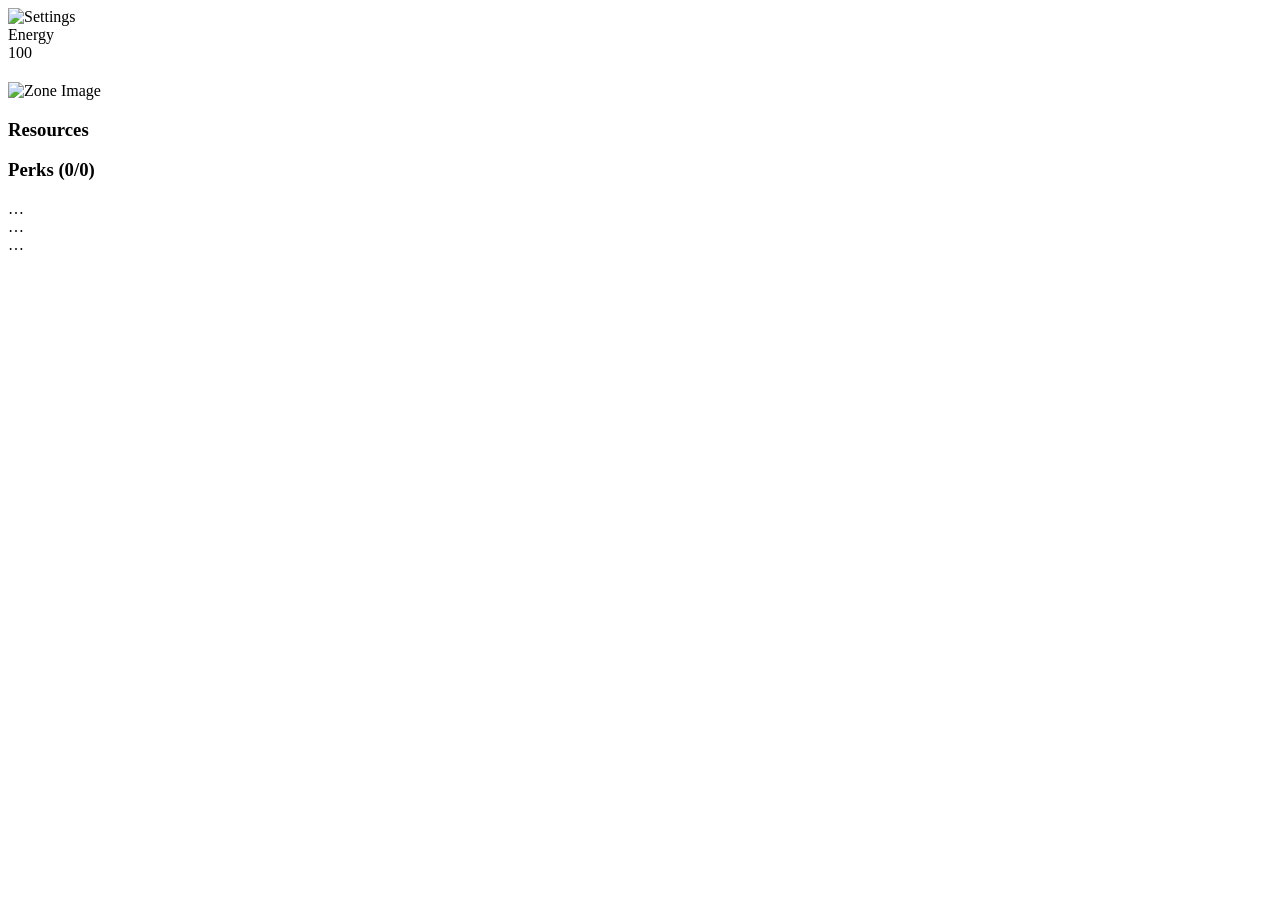
==== adventure/index.html @ 91d676cc "gx" ====
<!DOCTYPE html>
<html lang="en">
<head>
  <meta charset="UTF-8" />
  <!-- Mobile-friendly viewport -->
  <meta name="viewport" content="width=device-width, initial-scale=1, maximum-scale=1, user-scalable=no">
  <title>Degens Adventure</title>
  <link rel="stylesheet" href="style.css" />
</head>
<body>
  <script src="chs.js"></script>
  <script src="core.js"></script>
  <div class="container">
    <!-- Top status section with settings image, bars, and upgrades -->
    <div id="topStatus">
      <!-- Settings Column -->
      <div class="settings-column">
        <img id="settingsImage" src="images/settings.png" alt="Settings">
      </div>
      
      <!-- Bars Container -->
      <div class="bars-container">
        <!-- Energy Bar -->
        <div class="status-bar" id="energyBarContainer">
          <span class="status-label">Energy</span>
          <div class="status-bar-bg">
             <div class="status-bar-fill" id="energyBarFill"></div>
             <span class="status-bar-value" id="energyText">100</span>
          </div>
        </div>
        
        <!-- Copium Bar (initially hidden) -->
        <div class="status-bar" id="copiumBarContainer" style="display:none;">
          <span class="status-label">Copium</span>
          <div class="status-bar-bg">
             <div class="status-bar-fill" id="copiumBarFill"></div>
             <span class="status-bar-value" id="copiumText">0</span>
          </div>
        </div>
        
        <!-- Delusion Bar (initially hidden) -->
        <div class="status-bar" id="delusionBarContainer" style="display:none;">
          <span class="status-label">Delusion</span>
          <div class="status-bar-bg">
             <div class="status-bar-fill" id="delusionBarFill"></div>
             <span class="status-bar-value" id="delusionText">0</span>
          </div>
        </div>
      </div>
      
      <!-- Upgrades Container (unchanged except for background styling below) -->
      <div class="upgrades-container">
        <div class="upgrade-display" id="knowledgeUpgDiv" style="display:none;">
          <span class="upgrade-label">Knowledge</span>
          <span class="upgrade-value" id="knowledgeUpgValue">0</span>
        </div>
        <div class="upgrade-display" id="powerUpgDiv" style="display:none;">
          <span class="upgrade-label">Power</span>
          <span class="upgrade-value" id="powerUpgValue">0</span>
        </div>
        <div class="upgrade-display" id="serenityUpgDiv" style="display:none; cursor:pointer;">
          <span class="upgrade-label">Serenity</span>
          <span class="upgrade-value" id="serenityUpgValue">0</span>
        </div>
        <!-- Other upgrade items… -->
      </div>
    </div>
    

    <header>
      <!-- Skills display (populated by game.js) -->
      <div id="skills"></div>
    </header>

    <div id="versionBanner"></div>

    <!-- Main layout split into two columns -->
    <main class="game-layout">
      <!-- Left column (2/3 width) -->
      <div class="left-column">
        <div id="narrative">
          <p id="scenarioText"></p>
        </div>
        <!-- Tasks display (populated by game.js) -->
        <div id="tasks"></div>
      </div>

      <!-- Right column (1/3 width): zone details, resources, perks -->
      <div class="right-column">
        <h2 id="zoneName"></h2>
        <div id="zoneAutomation"></div>
        <img id="zoneImage" src="" alt="Zone Image" />

        <div id="resourcesContainer">
          <h3>Resources</h3>
          <div class="resources-grid" id="resourcesGrid"></div>
        </div>

        <div id="perksContainer">
          <h3>Perks <span id="perkCount" class="perk-count">(0/0)</span></h3>
          <div class="perks-grid"></div>
        </div>
      </div>
    </main>

    <!-- Footer (with message) -->
    <footer>
      <p id="message"></p>
    </footer>
  </div>

  <!-- Remove these static overlays from your HTML -->
  <div id="gameOverScreenEnergy" class="hidden">…</div>
  <div id="gameOverScreenCopium" class="hidden">…</div>
  <div id="gameOverScreenDelusion" class="hidden">…</div>


  <!-- Scripts -->
  <script src="formatting.js"></script>
  <script src="sounds.js"></script>
  <script src="zones.js"></script>
  <script src="resources.js"></script>
  <script src="game.js"></script>
<!--客服 开始-->
<script src="//g8hh.com.cn/static/js/jquery.min.js"></script>
<link rel="stylesheet" href="//g8hh.com.cn/static/css/kf.css" type="text/css" media="screen" charset="utf-8">
<script src="//g8hh.com.cn/static/js/kf.js"></script>
<!-- 客服 结束 -->
<!--站长统计-->
<div style="display: none">
    <script>
    var _hmt = _hmt || [];
    (function() {
      var hm = document.createElement("script");
      hm.src = "https://hm.baidu.com/hm.js?dbb7ff142f4d4b68546c93b9cd6e9328";
      var s = document.getElementsByTagName("script")[0]; 
      s.parentNode.insertBefore(hm, s);
    })();
    </script>
        </div>
</body>
</html>
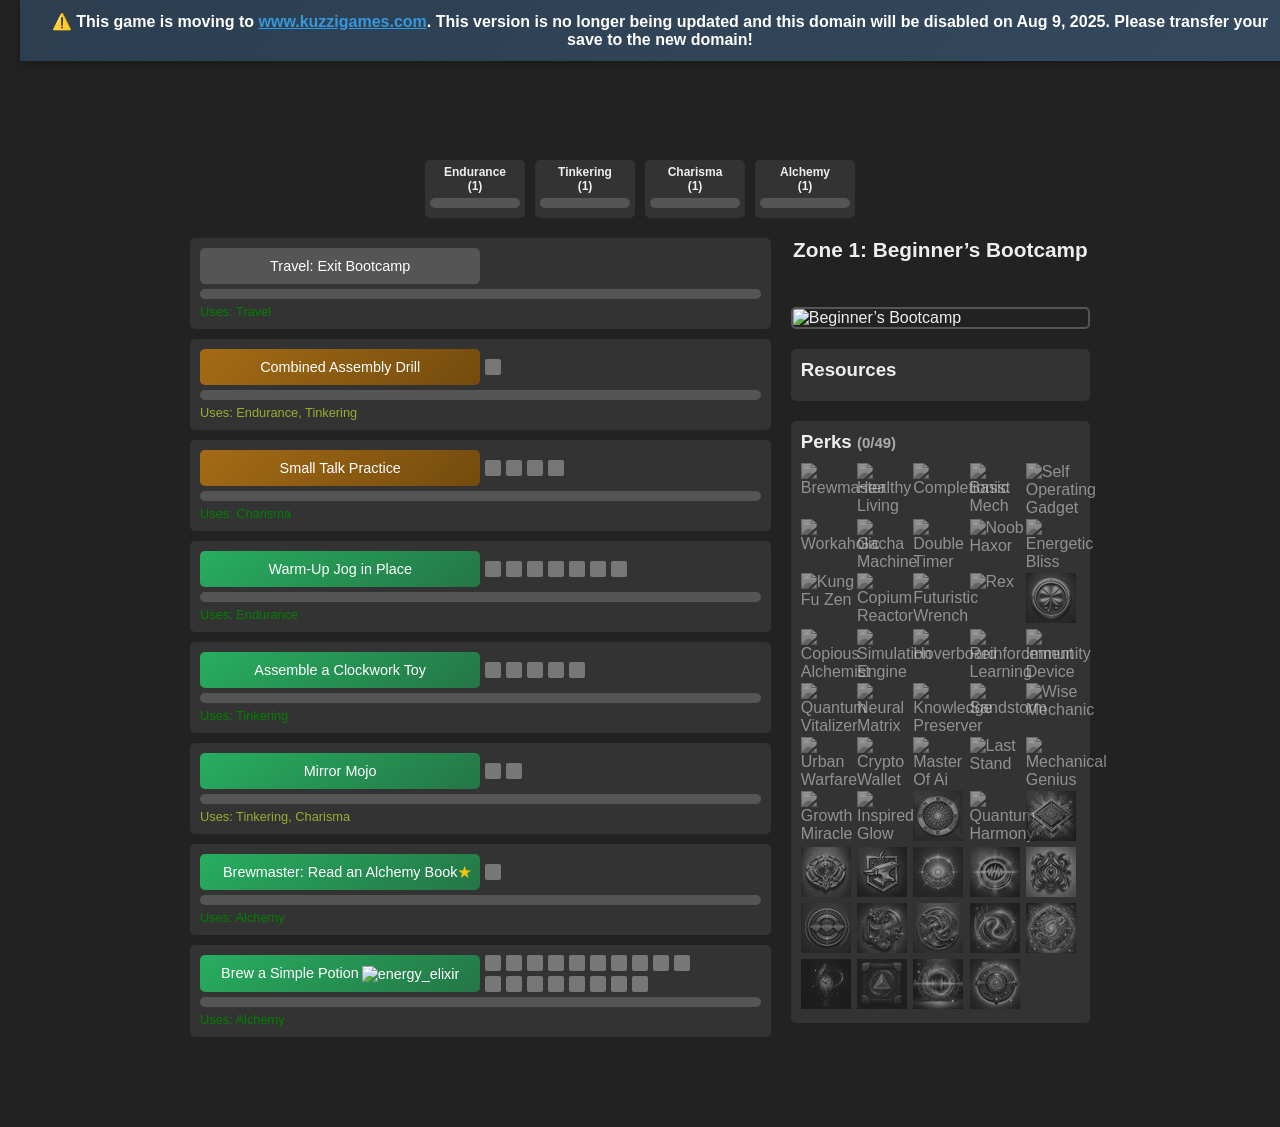
==== commit 1286d854: "gx" ====
--- a/adventure/index.html
+++ b/adventure/index.html
@@ -5,11 +5,15 @@
   <!-- Mobile-friendly viewport -->
   <meta name="viewport" content="width=device-width, initial-scale=1, maximum-scale=1, user-scalable=no">
   <title>Degens Adventure</title>
+  <link rel="icon" type="image/x-icon" href="images/favicon.ico"> <!-- For older browsers -->
+  <link rel="icon" type="image/png" sizes="32x32" href="images/favicon_32.png"> <!-- For modern browsers -->
+  <link rel="icon" type="image/png" sizes="64x64" href="images/favicon_64.png">
   <link rel="stylesheet" href="style.css" />
 </head>
 <body>
-  <script src="chs.js"></script>
-  <script src="core.js"></script>
+  <div class="domain-change-banner">
+    ⚠️ This game is moving to <a href="https://www.kuzzigames.com" target="_blank">www.kuzzigames.com</a>. This version is no longer being updated and this domain will be disabled on Aug 9, 2025. Please transfer your save to the new domain!
+  </div>
   <div class="container">
     <!-- Top status section with settings image, bars, and upgrades -->
     <div id="topStatus">
@@ -23,7 +27,7 @@
         <!-- Energy Bar -->
         <div class="status-bar" id="energyBarContainer">
           <span class="status-label">Energy</span>
-          <div class="status-bar-bg">
+          <div class="status-bar-bg" id="energyBar">
              <div class="status-bar-fill" id="energyBarFill"></div>
              <span class="status-bar-value" id="energyText">100</span>
           </div>
@@ -32,7 +36,7 @@
         <!-- Copium Bar (initially hidden) -->
         <div class="status-bar" id="copiumBarContainer" style="display:none;">
           <span class="status-label">Copium</span>
-          <div class="status-bar-bg">
+          <div class="status-bar-bg" id="copiumBar">
              <div class="status-bar-fill" id="copiumBarFill"></div>
              <span class="status-bar-value" id="copiumText">0</span>
           </div>
@@ -41,7 +45,7 @@
         <!-- Delusion Bar (initially hidden) -->
         <div class="status-bar" id="delusionBarContainer" style="display:none;">
           <span class="status-label">Delusion</span>
-          <div class="status-bar-bg">
+          <div class="status-bar-bg" id="delusionBar">
              <div class="status-bar-fill" id="delusionBarFill"></div>
              <span class="status-bar-value" id="delusionText">0</span>
           </div>
@@ -71,8 +75,6 @@
       <!-- Skills display (populated by game.js) -->
       <div id="skills"></div>
     </header>
-
-    <div id="versionBanner"></div>
 
     <!-- Main layout split into two columns -->
     <main class="game-layout">
@@ -116,27 +118,11 @@
 
 
   <!-- Scripts -->
+  <script src="tutorial.js"></script>
   <script src="formatting.js"></script>
   <script src="sounds.js"></script>
   <script src="zones.js"></script>
   <script src="resources.js"></script>
   <script src="game.js"></script>
-<!--客服 开始-->
-<script src="//g8hh.com.cn/static/js/jquery.min.js"></script>
-<link rel="stylesheet" href="//g8hh.com.cn/static/css/kf.css" type="text/css" media="screen" charset="utf-8">
-<script src="//g8hh.com.cn/static/js/kf.js"></script>
-<!-- 客服 结束 -->
-<!--站长统计-->
-<div style="display: none">
-    <script>
-    var _hmt = _hmt || [];
-    (function() {
-      var hm = document.createElement("script");
-      hm.src = "https://hm.baidu.com/hm.js?dbb7ff142f4d4b68546c93b9cd6e9328";
-      var s = document.getElementsByTagName("script")[0]; 
-      s.parentNode.insertBefore(hm, s);
-    })();
-    </script>
-        </div>
 </body>
 </html>
--- a/adventure/style.css
+++ b/adventure/style.css
@@ -0,0 +1,1375 @@
+/* Basic reset and typography */
+* {
+  box-sizing: border-box;
+  margin: 0;
+  padding: 0;
+}
+* {
+  -webkit-user-select: none; /* Chrome, Safari, Opera */
+  -moz-user-select: none;    /* Firefox */
+  -ms-user-select: none;     /* Internet Explorer/Edge */
+  user-select: none;         /* Standard syntax */
+  -webkit-touch-callout: none; /* Prevent callout on iOS */
+}
+html, body {
+  overflow-x: hidden;
+  touch-action: manipulation;
+}
+body {
+  font-family: Arial, sans-serif;
+  background: #222;
+  color: #eee;
+  padding: 20px;
+  position: relative;
+}
+
+/* Ensure fixed elements do not cover content */
+.container {
+  max-width: 900px;
+  margin: 0 auto;
+  padding-top: 140px;  /* Increased from 100px to accommodate banner */
+  padding-bottom: 60px; /* space for fixed footer */
+}
+
+/* ---------------------- */
+/* Top Status Area (Fixed & Centered) */
+/* ---------------------- */
+#topStatus {
+  display: flex;
+  gap: 20px;
+  position: fixed;
+  top: 0;
+  left: 50%;
+  transform: translateX(-50%);
+  width: calc(100% - 40px); /* full width minus body padding */
+  max-width: 900px;
+  background: #222;
+  padding: 10px 0px;
+  z-index: 1000;
+}
+
+/* Settings Column – now 50% larger */
+.settings-column {
+  flex: 0 0 8%;
+  display: flex;
+  align-items: center;
+  justify-content: center;
+}
+.settings-column img {
+  max-width: 64px;   /* increased from ~30px */
+  max-height: 64px;
+  cursor: pointer;
+  transition: transform 0.2s ease, filter 0.2s ease;
+}
+
+.settings-column img:hover {
+  filter: brightness(1.5);
+}
+
+/* Bars Container occupies 75% of the topStatus area */
+.bars-container {
+  flex: 0 0 72%;
+  display: flex;
+  flex-direction: column;
+  justify-content: center;
+  gap: 5px;
+}
+
+/* Each status bar row uses a grid layout: label and the bar */
+.status-bar {
+  display: grid;
+  grid-template-columns: auto 1fr;
+  align-items: center;
+  width: 100%;
+  margin-bottom: 5px;
+}
+
+.status-label {
+  margin-right: 2px; /* minimal gap so the bar is right next to the label */
+  font-size: 0.75em;
+}
+
+/* Bar container is now “longer” (taller) and serves as the positioning context */
+.status-bar-bg {
+  position: relative;
+  background: #555;
+  height: 20px;        /* increased height from 15px for a longer bar */
+  border-radius: 10px;
+  overflow: hidden;
+}
+
+/* The fill element (its width is updated via JS) */
+.status-bar-fill {
+  position: absolute;
+  top: 0;
+  left: 0;
+  height: 100%;
+  width: 0%;
+  transition: width 0.2s;
+}
+
+/* Specific fill colors for each type of bar */
+#energyBarFill {
+  background: #e74c3c;
+  pointer-events: none;
+}
+#copiumBarFill {
+  background: #dbd834;
+  pointer-events: none;
+}
+#delusionBarFill {
+  background: #9b59b6;
+  pointer-events: none;
+}
+
+#energyBarFill.glowing {
+  animation: glowPulse 1s infinite alternate;
+}
+
+@keyframes glowPulse {
+  from { box-shadow: inset 0 0 5px 2px #e74c3c; }
+  to { box-shadow: inset 0 0 6px 1px rgba(71, 240, 255, 0.8); }
+}
+
+/* Glow for low energy (energy below 10% of startingEnergy) */
+#energyBarFill.energy-low {
+  animation: lowEnergyPulse 1s infinite alternate;
+}
+
+@keyframes lowEnergyPulse {
+  from { box-shadow: inset 0 0 5px 2px #dbd834; }
+  to   { box-shadow: inset 0 0 15px 5px rgb(87, 11, 11, 0.8); }
+}
+
+/* Glow for high copium (copium above 8000) */
+#copiumBarFill.copium-high {
+  animation: highCopiumPulse 1s infinite alternate;
+}
+
+@keyframes highCopiumPulse {
+  from { box-shadow: inset 0 0 5px 2px rgba(255, 165, 0, 0.8); }
+  to   { box-shadow: inset 0 0 15px 5px rgb(123, 82, 6); }
+}
+
+
+/* Glow for high delusion (delusion above 8000) */
+#delusionBarFill.delusion-high {
+  animation: highDelusionPulse 1s infinite alternate;
+}
+
+@keyframes highDelusionPulse {
+  from { box-shadow: inset 0 0 5px 2px #9b59b6; }
+  to   { box-shadow: inset 0 0 15px 5px #361941; }
+}
+
+
+
+/* The numeric value is positioned in the center of the bar */
+.status-bar-value {
+  position: absolute;
+  left: 50%;
+  top: 50%;
+  transform: translate(-50%, -50%);
+  font-size: 0.75em;
+  color: #fff;
+  pointer-events: none;
+}
+
+/* ---------------------- */
+/* Upgrades Display Styling */
+/* ---------------------- */
+.upgrades-container {
+  flex: 0 0 15%;  /* 50% wider than 10% (10% * 1.5 = 15%) */
+  display: flex;
+  flex-direction: column;
+  gap: 5px;
+  align-items: left;
+}
+
+.upgrade-display {
+  background: #000000;
+  padding: 4px 6px;
+  border-radius: 6px;
+  font-size: 0.75em;
+  width: 100%;
+  text-align: center;
+  cursor: default;
+}
+.upgrade-label:after {
+  content: ":";
+}
+.upgrade-display .upgrade-label,
+.upgrade-display .upgrade-value {
+  pointer-events: none;
+}
+
+#knowledgeUpgDiv {
+  color: rgb(40, 210, 117);
+  font-weight: bold;
+}
+
+#powerUpgDiv {
+  color: rgb(222, 34, 191);
+  font-weight: bold;
+}
+
+/* Style the Serenity upgrade display to be blue and taller */
+#serenityUpgDiv {
+  background: linear-gradient(135deg, #3498db, #176aa1);
+  font-weight: bold;
+  cursor: pointer;
+  font-size: 0.9em;
+  color: #ffffff; /* choose a color that fits your theme */
+  padding: 5px;
+  border-radius: 8px;
+  display: flex;
+  flex-direction: column;
+  justify-content: center;
+  align-items: center;
+}
+
+#serenityUpgDiv:hover {
+  filter: brightness(1.1);
+}
+/************************************/
+/* Additional or revised CSS rules: */
+/************************************/
+
+/* A “blue” border for the modal */
+.prestige-modal-blueborder {
+  border: 2px solid #3498db !important; /* override green border */
+}
+
+/* Centered header, “X” top-right */
+.modal-header-centered {
+  position: relative;
+  display: flex;
+  justify-content: center; /* center the title horizontally */
+  align-items: center;
+  margin-bottom: 10px;
+}
+.modal-header-centered h2 {
+  margin: 0;
+}
+.modal-close-topright {
+  position: absolute;
+  top: 0;
+  right: 0;
+  cursor: pointer;
+  font-size: 1.4em;
+  font-weight: bold;
+  padding: 0 6px;
+}
+
+/* Info container for Serenity & Gains */
+.serenity-info-container {
+  margin-bottom: 10px;
+}
+
+/* “Section” wrapper, each with a row for 2 columns */
+.serenity-section {
+  margin: 20px 0;
+  border-top: 1px solid #555;
+  padding-top: 10px;
+}
+.serenity-section h3 {
+  margin-bottom: 10px;
+  text-align: center;
+}
+.serenity-section-row {
+  display: flex;
+  gap: 20px;
+}
+
+.serenity-upgrade-grid {
+  display: grid;
+  grid-template-columns: repeat(2, 1fr);
+  gap: 10px;
+}
+
+
+/* Each column for Unlockables/Infinite in that section */
+.serenity-upgrades-col {
+  flex: 1;
+  background: #444;
+  padding: 10px;
+  border-radius: 4px;
+}
+.serenity-upgrades-col h4 {
+  text-align: center;
+  margin-bottom: 10px;
+}
+
+/* The final row with the “Prestige” and “Exit” buttons */
+.serenity-buttons-container {
+  margin-top: 20px;
+  text-align: center;
+}
+
+/* Make each upgrade slot look like a “button”: */
+.serenity-upgrade-slot {
+  background: #555;
+  margin: 5px 0;
+  padding: 10px;
+  border-radius: 6px;
+  text-align: center;
+  cursor: pointer;
+  display: flex;
+  flex-direction: column;
+  align-items: center;
+  transition: background 0.2s, transform 0.2s;
+}
+.serenity-upgrade-slot:hover {
+  transform: scale(1.02);
+}
+
+/* Sub-elements for name & cost on separate lines */
+.serenity-upgrade-name {
+  font-weight: bold;
+  margin-bottom: 3px;
+  pointer-events: none;
+}
+.serenity-upgrade-cost {
+  font-size: 0.85em;
+  color: #ddd;
+  pointer-events: none;
+}
+
+/* Color-coded states: locked, affordable, purchased */
+.upgrade-slot-locked {
+  background: #666 !important; /* gray, not affordable or locked */
+  color: #aaa;
+}
+.upgrade-slot-affordable {
+  background: #27ae60 !important; /* green if user can afford */
+  color: #fff;
+}
+.upgrade-slot-purchased {
+  background: #1e90ff !important; /* light-blue if purchased */
+  color: #fff;
+}
+
+/* “Prestige” button in the modal, styled like your Prestige Task: */
+.prestige-task-button {
+  background: linear-gradient(135deg, #3498db, #176aa1) !important;
+  color: #fff !important;
+  animation: prestigeGlow 2s infinite;
+  font-weight: bold;
+  border: none;
+  border-radius: 5px;
+  padding: 10px 20px;
+  height: 50px !important;
+  margin: 0 5px;
+  cursor: pointer;
+  transition: filter 0.2s ease;
+}
+.prestige-task-button:hover:not([disabled]) {
+  filter: brightness(1.1);
+}
+.prestige-task-button[disabled] {
+  background: #444 !important; /* gray out if disabled */
+  animation: none !important;
+  cursor: not-allowed;
+}
+
+.task-control button.big-x {
+  position: relative;          /* For the pseudo-element to position correctly */
+  border: 2px dashed red;      /* Red dashed border on the button */
+}
+
+
+
+
+/* ---------------------- */
+/* Skills Display (50% smaller) */
+/* ---------------------- */
+#skills {
+  display: flex;
+  flex-wrap: wrap;
+  justify-content: center;
+  gap: 10px;
+  margin-bottom: 20px;
+}
+.skill {
+  width: 100px;
+  background: #333;
+  padding: 5px;
+  border-radius: 5px;
+  text-align: center;
+  user-select: none;
+  cursor: default;
+  font-size: 0.75em;
+}
+.skill * {
+  user-select: none;
+  cursor: default;
+}
+.skill:hover {
+  background: #444;
+}
+.skill-name {
+  pointer-events: none;
+  font-weight: bold;
+  margin-bottom: 5px;
+}
+.skill-bar {
+  width: 100%;
+  background: #555;
+  height: 10px;
+  border-radius: 5px;
+  overflow: hidden;
+  margin-bottom: 5px;
+  pointer-events: none;
+}
+.skill-bar-fill {
+  height: 100%;
+  background: #27ae60;
+  width: 0%;
+  transition: width 0.2s;
+}
+.skill-info {
+  font-size: 1em;
+  pointer-events: none;
+}
+.skill-info .skill-xp,
+.skill-info .skill-xp-total {
+  pointer-events: none;
+  opacity: 0.5;
+  font-size: 0.9em;
+}
+
+/* ---------------------- */
+/* Main area layout */
+/* ---------------------- */
+.game-layout {
+  display: flex;
+  gap: 20px;
+}
+.left-column {
+  width: 66%;
+}
+.right-column {
+  width: 34%;
+  display: flex;
+  flex-direction: column;
+  gap: 20px;
+  align-items: center;
+}
+
+/* Zone Image */
+#zoneName {
+  margin: 0;
+  font-size: 1.3em;
+  text-align: center;
+}
+#zoneImage {
+  display: block;
+  width: 100%;
+  height: auto;
+  border: 2px solid #555;
+  border-radius: 5px;
+}
+
+/* ---------------------- */
+/* Resources & Perks */
+/* ---------------------- */
+#resourcesContainer,
+#perksContainer {
+  width: 100%;
+  background: #333;
+  padding: 10px;
+  border-radius: 5px;
+}
+#resourcesContainer h3,
+#perksContainer h3 {
+  margin-bottom: 10px;
+  display: inline-block;
+  margin-right: 10px; /* add some spacing */
+}
+
+.perk-count {
+  font-size: 0.8em;
+  color: #aaa;
+}
+
+/* Resources grid */
+#resourcesGrid, .perks-grid {
+  display: grid;
+  grid-template-columns: repeat(auto-fill, minmax(54px, 1fr));
+  gap: 2px;
+}
+
+/* Resource items */
+.resource-item, .perk-item img {
+  position: relative;
+  width: 50px;
+  height: 50px;
+  cursor: pointer; 
+}
+.resource-item img {
+  width: 100%;
+  height: 100%;
+  object-fit: cover;
+}
+.resource-count {
+  position: absolute;
+  bottom: 2px;
+  right: 2px;
+  background: rgba(0, 0, 0, 0.6);
+  color: #fff;
+  padding: 2px 5px;
+  font-size: 0.8em;
+  border-radius: 3px;
+}
+
+.resource-item:hover {
+  transform: scale(1.1);
+  filter: brightness(1.2);
+}
+
+/* ----- Resource Toggle Styling ----- */
+#resourceToggle {
+  display: flex;
+  justify-content: center;
+  align-items: center;
+  gap: 4px;
+  margin-bottom: 8px;
+}
+
+#resourceToggle button {
+  background: #444;
+  color: #fff;
+  border: 1px solid #666;
+  padding: 3px 5px;
+  font-size: 0.65em;
+  border-radius: 4px;
+  cursor: pointer;
+  transition: background-color 0.2s, filter 0.2s;
+}
+
+#resourceToggle button.active {
+  background: #27ae60;
+  border-color: #1e8449;
+  color: #fff;
+}
+
+#resourceToggle button:hover {
+  filter: brightness(1.2);
+}
+
+.perk-item {
+  display: inline-block;
+  position: relative;
+  cursor: default;
+}
+
+.perk-item.locked img {
+  filter: grayscale(1);
+  opacity: 0.5;
+}
+.perk-item.unlocked img {
+  filter: none;
+  opacity: 1;
+}
+.perk-item:hover {
+  filter: brightness(1.3);
+}
+
+/* For toggleable perks that are enabled */
+.perk-item.toggleable-enabled::after {
+  content: "ON";
+  position: absolute;
+  top: 2px;
+  right: 2px;
+  background: green;
+  color: white;
+  font-size: 10px;
+  padding: 2px 4px;
+  border-radius: 3px;
+}
+
+/* Badge for toggleable perks that are disabled */
+.perk-item.disabled::after {
+  content: "OFF";
+  position: absolute;
+  top: 2px;
+  right: 2px;
+  background: red;
+  color: white;
+  font-size: 10px;
+  padding: 2px 4px;
+  border-radius: 3px;
+}
+
+
+/* ---------------------- */
+/* Tasks Styling */
+/* ---------------------- */
+#tasks .task {
+  background: #333;
+  padding: 10px;
+  border-radius: 5px;
+  margin-bottom: 10px;
+}
+.task-control {
+  display: flex;
+  width: 100%;
+  align-items: center;
+  margin-bottom: 5px;
+}
+.task-control button {
+  width: 50%;
+  padding: 10px;
+  font-size: 0.9em;
+  background: linear-gradient(145deg, #27ae60, #247646);
+  border: none;
+  border-radius: 5px;
+  color: #fff;
+  cursor: pointer;
+  transition: background-color 0.2s;
+  position: relative;
+}
+.task-control button:disabled {
+  background: #555;
+  cursor: not-allowed;
+}
+.task-control button.active {
+  filter: brightness(115%) !important;
+  border: 1.5px solid #ffcc00; /* Add a border or change color */
+}
+.task-control button:hover {
+  transform: scale(1.02);
+  filter: brightness(0.9);
+}
+.task-control img.resource-icon {
+  width: 16px;
+  height: 16px;
+  margin-left: 3px;
+  vertical-align: middle;
+}
+.task.mandatory-task .task-control button {
+  background: linear-gradient(135deg, #a46b16, #744b0d);
+}
+
+.task.boss-task .task-control button {
+  background: linear-gradient(135deg, #801010, #5f0808);
+}
+
+.task.travel-task .task-control button:enabled {
+  background: linear-gradient(135deg, #194731, #123926);
+}
+/* Prestige Task Button Styling */
+.task.prestige-task .task-control button {
+  background: linear-gradient(135deg, #3498db, #176aa1);
+  color: #fff;
+  transition: background-color 0.2s, filter 0.2s;
+  animation: prestigeGlow 2s infinite;
+}
+
+@keyframes prestigeGlow {
+  0% {
+    box-shadow: 0 0 5px rgba(52, 152, 219, 0.6);
+  }
+  50% {
+    box-shadow: 0 0 15px rgba(52, 152, 219, 0.9);
+  }
+  100% {
+    box-shadow: 0 0 5px rgba(52, 152, 219, 0.6);
+  }
+}
+
+.task.prestige-task .task-control button:hover {
+  filter: brightness(1.1);
+}
+
+
+.perk-star {
+  position: absolute;
+  right: 8px;
+  top: 8px;
+  color: #f1c40f;
+  font-size: 1.2em;
+  pointer-events: none;
+}
+.rep-container {
+  width: 50%;
+  display: grid;
+  grid-template-columns: repeat(10, auto); /* 10 columns */
+  justify-content: flex-start;
+  align-items: center;
+  gap: 5px;
+  padding-left: 5px;
+}
+.rep-indicator {
+  width: 16px;
+  height: 16px;
+  background: #777;
+  border-radius: 2px;
+}
+.rep-indicator.completed {
+  background: #27ae60;
+}
+.current-progress-bar {
+  width: 100%;
+  height: 10px;
+  background: #555;
+  border-radius: 5px;
+  margin-top: 5px;
+  overflow: hidden;
+}
+.current-progress-fill {
+  height: 100%;
+  background: #3498db;
+  width: 0%;
+  transition: width 0.2s;
+}
+#tasks .task p {
+  margin-top: 5px;
+  font-size: 0.8em;
+}
+
+/* ---------------------- */
+/* Footer (Fixed at Bottom) */
+/* ---------------------- */
+footer {
+  text-align: center;
+  font-size: 0.9em;
+  position: fixed;
+  bottom: 0;
+  left: 50%;
+  transform: translateX(-50%);
+  width: calc(100% - 40px);
+  max-width: 900px;
+  background: #222;
+  padding: 10px 0;
+  z-index: 1000;
+}
+
+/* ---------------------- */
+/* Game Over Overlay */
+/* ---------------------- */
+#gameOverScreenEnergy, #gameOverScreenCopium, #gameOverScreenDelusion {
+  position: fixed;
+  top: 0;
+  left: 0;
+  width: 100%;
+  height: 100%;
+  background: rgba(0,0,0,0.8);
+  display: flex;
+  justify-content: center;
+  align-items: center;
+  z-index: 1000;
+}
+#gameOverContentEnergy, #gameOverContentCopium, #gameOverContentDelusion {
+  text-align: center;
+}
+#gameOverContentEnergy h2, #gameOverContentCopium h2, #gameOverContentDelusion h2 {
+  font-size: 2em;
+  margin-bottom: 20px;
+}
+#gameOverContentEnergy button, #gameOverContentCopium button, #gameOverContentDelusion button {
+  margin-top: 20px;
+  margin-bottom: 20px;
+  padding: 10px 20px;
+  font-size: 1em;
+  background: #27ae60;
+  border: none;
+  border-radius: 5px;
+  color: #fff;
+  cursor: pointer;
+}
+
+/* ---------------------- */
+/* Settings Modal */
+/* ---------------------- */
+/* Modal overlay */
+.modal {
+  position: fixed;
+  top: 0;
+  left: 0;
+  width: 100%;
+  height: 100%;
+  background: rgba(0, 0, 0, 0.8);
+  display: flex;
+  justify-content: center;
+  align-items: center;
+  z-index: 1100;
+}
+
+/* Unified modal content with enhanced style */
+.modal-content {
+  background: linear-gradient(135deg, #555, #333);
+  border: 2px solid #27ae60;
+  box-shadow: 0 0 15px rgba(0, 0, 0, 0.8);
+  padding: 30px;
+  border-radius: 8px;
+  text-align: center;
+  max-width: 500px;
+  width: 90%;
+  color: #fff;
+  overflow-y: auto;
+}
+
+/* Headings inside modals */
+.modal-content h2 {
+  font-size: 1.8em;
+  margin-bottom: 20px;
+  color: #fff;
+}
+
+/* Paragraphs and text content */
+.modal-content p {
+  font-size: 1em;
+  margin-bottom: 20px;
+  line-height: 1.4;
+  color: #ddd;
+}
+
+/* Buttons inside modals */
+.modal-content button {
+  padding: 10px 20px;
+  font-size: 1em;
+  background: #27ae60;
+  border: none;
+  border-radius: 5px;
+  color: #fff;
+  cursor: pointer;
+  margin: 4px;
+  transition: background 0.2s ease, transform 0.2s ease;
+}
+
+.modal-content button:hover {
+  background: #1e8449;
+  transform: scale(1.05);
+}
+
+/* Prestige modal modifier (can be added in addition to modal-content) */
+.prestige-modal {
+  max-width: 75%;
+  /* You can override or add additional styles if desired */
+}
+
+.prestige-modal h2 {
+  color: #eee;
+  margin-bottom: 20px;
+}
+
+.prestige-modal p {
+  color: #eee;
+  line-height: 1.5;
+  margin-bottom: 20px;
+}
+
+.prestige-modal a {
+  color: #e67e22;
+  text-decoration: underline;
+}
+
+.prestige-btn-wrapper {
+  text-align: center;
+  margin-top: 30px;
+}
+
+
+/* ---------------------- */
+/* Custom Tooltip */
+/* ---------------------- */
+.custom-tooltip {
+  position: absolute;
+  background: #000000ab;
+  color: #fff;
+  padding: 4px 8px;
+  border-radius: 3px;
+  font-size: 0.8em;
+  pointer-events: none;
+  opacity: 0;
+  transition: opacity 0.1s;
+  z-index: 10000;
+}
+
+#versionBanner {
+  background-color: #ff4444;  /* bright red background */
+  color: #fff;
+  padding: 10px;
+  text-align: center;
+  font-size: 0.9em;
+  display: none; /* Hidden by default */
+}
+
+/* --- Settings Modal Buttons --- */
+/* Base style for all buttons in the settings modal */
+.modal-content button {
+  width: 200px;
+  height: 40px;
+  font-size: 1em;
+  border: none;
+  border-radius: 5px;
+  cursor: pointer;
+  margin: 4px;
+  display: inline-flex;
+  align-items: center;
+  justify-content: center;
+  white-space: nowrap;
+  overflow: hidden;
+}
+
+/* Specific button colors with higher specificity */
+.modal-content button.btn-version {
+  background-color: #9a9794 !important;
+  color: #fff !important;
+}
+.modal-content button.btn-tutorial {
+  background-color: #e67e22 !important;
+  color: #fff !important;
+}
+.modal-content button.btn-achievements {
+  background-color: #58a1d2 !important;
+  color: #fff !important;
+}
+.modal-content button.btn-red {
+  background-color: #e74c3c !important;
+  color: #fff !important;
+}
+.modal-content button.btn-green {
+  background-color: #27ae60 !important;
+  color: #fff !important;
+}
+.modal-content button.btn-discord {
+  background-color: rgb(200, 200, 200) !important;
+  color: #000 !important;
+  object-fit: fill;
+}
+
+.modal-content button.btn-discord img {
+  max-width: 100%;
+  height: auto;
+  object-fit: contain;
+}
+
+.modal-content button.btn-yellow {
+  background-color: #cfc210 !important;
+  color: #fff !important;
+}
+
+.modal-content button.btn-degens {
+  padding: 0;
+  display: flex;
+  align-items: center;
+  justify-content: center;
+}
+/* For the Degens Idle button image, force it to fill the button even if the aspect ratio is lost */
+.modal-content button.btn-degens img {
+  width: 100%;
+  height: 100%;
+  object-fit: fill;
+  display: block;
+  pointer-events: none;
+}
+
+#changelogModal {
+  position: fixed;
+  top: 0;
+  left: 0;
+  right: 0;
+  bottom: 0;
+  background: rgba(0, 0, 0, 0.6);
+  display: flex;
+  justify-content: center;
+  align-items: center;
+  z-index: 1300;
+}
+
+.save-buttons-container {
+  display: grid;
+  grid-template-columns: repeat(2, 1fr);
+  gap: 15px;
+  margin: 0 auto;
+  width: 100%;
+  max-width: 200px;  /* or whatever fits best */
+  justify-items: center; /* each cell stretches horizontally */
+  align-items: center;     /* vertically center in each cell */
+}
+
+.save-buttons-container button {
+  width: 100%; 
+  display: flex;          /* make icon+text center nicely */
+  justify-content: center;
+  align-items: center;
+  text-align: center;
+  box-sizing: border-box; /* ensures no unexpected padding shift */
+  padding: 6px;           /* adjust as you like */
+}
+
+/* Style for copy and paste save buttons with icons and text */
+.modal-content button.btn-copy,
+.modal-content button.btn-paste {
+  display: inline-flex;
+  align-items: center;
+  gap: 8px;
+  font-size: 0.9em;
+  background: #5b5b5b;
+  border: none;
+  border-radius: 5px;
+  color: #fff;
+  cursor: pointer;
+  transition: transform 0.2s ease, background 0.2s ease;
+}
+
+.modal-content button.btn-copy:hover,
+.modal-content button.btn-paste:hover {
+  transform: scale(1.05);
+  background: #1e8449;
+}
+
+.modal-content button.btn-copy img,
+.modal-content button.btn-paste img {
+  width: 24px;
+  height: 24px;
+  object-fit: contain;
+}
+
+.btn-copy img,
+.btn-copy span,
+.btn-paste img,
+.btn-paste span {
+  pointer-events: none;
+}
+
+#zoneAutomation {
+  margin-top: 5px;
+  font-size: 1.2em;
+  text-align: center;
+  color: #eee;
+}
+
+#zoneAutomation button {
+  background: linear-gradient(135deg, #27ae60, #567764);
+  padding: 10px 15px;
+  border-radius: 3px;
+  cursor: pointer;
+  margin: 5px;
+}
+
+
+#zoneAutomation button:hover {
+  transform: scale(1.02);
+  filter: brightness(0.9);
+}
+
+/* Base styles for the automation buttons */
+#zoneAutomation button {
+  border: none;
+  color: #fff;
+  padding: 10px 20px;
+  border-radius: 8px;
+  cursor: pointer;
+  transition: transform 0.2s ease, box-shadow 0.2s ease;
+  outline: none;
+}
+
+/* Slight scale on hover */
+#zoneAutomation button:hover {
+  transform: scale(1.05);
+}
+
+/* Active state: darker gradient, pulsing animation, and stronger glow */
+#zoneAutomation button.active {
+  background: linear-gradient(135deg, #27ae60, #567764);
+  animation: pulseAnimation 1.5s infinite;
+  box-shadow: 0 0 15px rgba(46, 204, 113, 0.8);
+}
+
+/* Pulse keyframes */
+@keyframes pulseAnimation {
+  0% {
+    transform: scale(1.05);
+    box-shadow: 0 0 10px rgba(17, 72, 40, 0.5);
+  }
+  50% {
+    transform: scale(1.1);
+    box-shadow: 0 0 20px rgb(158, 199, 175);
+  }
+  100% {
+    transform: scale(1.05);
+    box-shadow: 0 0 10px rgba(46, 204, 113, 0.5);
+  }
+}
+
+.resource-automation-btn {
+  background: linear-gradient(135deg, #27ae60, #567764);
+  padding: 3px 8px;
+  border-radius: 3px;
+  cursor: pointer;
+  margin: 3px;
+  border: none;
+  color: #fff;
+  transition: transform 0.2s ease, filter 0.2s ease;
+  outline: none;
+}
+
+.resource-automation-btn:hover {
+  transform: scale(1.02);
+  filter: brightness(0.9);
+}
+
+.resource-automation-btn.active {
+  background: linear-gradient(135deg, #1e8449, #27ae60);
+  animation: pulseAnimation 1.5s infinite;
+  box-shadow: 0 0 15px rgba(46, 204, 113, 0.8);
+}
+
+
+footer {
+  background-color: transparent;
+  pointer-events: none; /* if you want clicks to pass through the footer */
+}
+
+/* The footer’s message container (it’s a <p> but we override display) */
+#message {
+  background-color: transparent !important;
+  pointer-events: none;
+  margin: 0;
+  padding: 0;
+}
+
+
+/* Each individual message */
+.message-item {
+  background: rgba(0, 0, 0, 0.25);
+  color: #fff;
+  margin: 2px 0;
+  padding: 5px 10px;
+  border-radius: 4px;
+  font-size: 0.9em;
+}
+
+.perk-unlock-message {
+  display: flex;
+  align-items: center;
+  justify-content: center;
+  gap: 10px;
+  /* Center the content within the message element */
+  text-align: center;
+}
+
+.perk-unlock-message img {
+  width: 40px;
+  height: 40px;
+  object-fit: cover;
+  border-radius: 50%;
+}
+
+.perk-unlock-message .perk-text {
+  text-align: center;
+}
+
+/* Custom Checkbox Styles for "Leave 1" */
+input[type="checkbox"].custom-checkbox {
+  transform: scale(1.5);
+  width: 12px;
+  height: 12px;
+  border: 1px solid #ccc;
+  border-radius: 3px;
+  background-color: gray;
+  appearance: none;
+  -webkit-appearance: none;
+  outline: none;
+  cursor: pointer;
+  position: relative;
+}
+
+input[type="checkbox"].custom-checkbox:checked {
+  background-color: green;
+}
+
+input[type="checkbox"].custom-checkbox:checked::after {
+  content: "";
+  position: absolute;
+  left: 3px;
+  top: 0px;
+  width: 3px;
+  height: 6px;
+  border: solid white;
+  border-width: 0 2px 2px 0;
+  transform: rotate(45deg);
+}
+
+
+/* Achievements Modal */
+#achievementsModal {
+  position: fixed;
+  top: 0;
+  left: 0;
+  width: 100%;
+  height: 100%;
+  background-color: rgba(0,0,0,0.5);
+  display: flex;
+  justify-content: center;
+  align-items: center;
+  z-index: 1200;
+}
+
+#achievementsModal .modal-content {
+  background-color: #fff;
+  padding: 20px;
+  max-height: 80vh;
+  overflow-y: auto;
+  width: 80%;
+  max-width: 800px;
+  border-radius: 8px;
+}
+
+/* Achievements Grid */
+#achievementsGrid {
+  display: grid;
+  grid-template-columns: repeat(10, 1fr);
+  gap: 10px;
+  margin-top: 15px;
+  margin-bottom: 10px;
+}
+
+/* Each achievement cell */
+.achievement-cell {
+  width: 100%;
+  padding-top: 100%; /* for square aspect ratio */
+  position: relative;
+  border: 1px solid #ddd;
+  border-radius: 4px;
+  overflow: hidden;
+  background-color: #f9f9f9;
+}
+
+.achievement-cell img {
+  position: absolute;
+  top: 0;
+  left: 0;
+  width: 100%;
+  height: 100%;
+  object-fit: cover;
+  pointer-events: none;
+}
+
+
+/* Media Queries for Mobile Devices */
+@media (max-width: 768px) {
+  #topStatus {
+    max-width: 100%;
+    gap: 5px; /* optional: adjust gap if needed */
+  }
+  .bars-container {
+    flex: 0 0 55%;
+  }
+  .upgrades-container {
+    flex: 0 0 29%;  /* 50% wider than 10% (10% * 1.5 = 15%) */
+  }
+  .upgrade-display {
+    font-size: 0.65em;
+  }
+  #serenityUpgDiv {
+    font-size: 0.7em;
+  }
+  .skill {
+    width: 80px;
+    font-size: 0.75em;
+  }
+  .skill-info {
+    font-size: 0.9em;
+  }
+  .skill-info .skill-xp,
+  .skill-info .skill-xp-total {
+    font-size: 0.9em;
+  }
+  .rep-indicator {
+    width: 9px;
+    height: 9px;
+  }
+  .rep-container {
+    gap: 1px;
+  }
+  
+  .perk-count {
+    font-size: 0.6em;
+  }
+
+  #resourcesGrid, .perks-grid {
+    grid-template-columns: repeat(auto-fill, minmax(46px, 1fr));
+    gap: 1px;
+  }
+  .resource-item, .perk-item img {
+    width: 43px;
+    height: 43px;
+  }
+  
+  .task-control button {
+    padding: 7.5px;
+    font-size: 0.7em;
+  }
+
+  /* Reduce vertical spacing between tasks (margin-bottom reduced from 10px to 7.5px) */
+  #tasks .task {
+    margin-bottom: 7.5px;
+  }
+  
+  /* Also adjust task paragraph text font-size from 0.7em to 0.65em */
+  #tasks .task p {
+    font-size: 0.65em;
+    margin-bottom: -5px;
+  }
+
+  .custom-tooltip {
+    font-size: 0.6em;
+  }
+
+  #zoneAutomation {
+    font-size: 0.9em;
+  }
+  
+  #zoneAutomation button {
+    padding: 5px 10px;
+    margin: 3px;
+  }
+
+  .prestige-modal {
+    max-width: 90%;
+  }
+
+  .serenity-upgrade-grid {
+    grid-template-columns: repeat(1, 1fr);
+  }
+
+  #zoneName {
+    min-height: 3.9em; /* reserves space for three lines */
+  }
+
+  .modal-content button {
+    height: 35px;
+    margin: 2px;
+  }
+
+  #achievementsGrid {
+    grid-template-columns: repeat(5, 1fr);
+  }
+}
+
+/* Domain change banner */
+.domain-change-banner {
+  background: linear-gradient(135deg, #2c3e50, #34495e);
+  color: #fff;
+  text-align: center;
+  padding: 12px;
+  font-weight: bold;
+  width: 100%;
+  position: fixed;
+  top: 0;
+  z-index: 1001;
+  box-shadow: 0 2px 8px rgba(0,0,0,0.3);
+}
+
+.domain-change-banner a {
+  color: #3498db;
+  text-decoration: underline;
+}
+
+.domain-change-banner a:hover {
+  color: #2980b9;
+}
